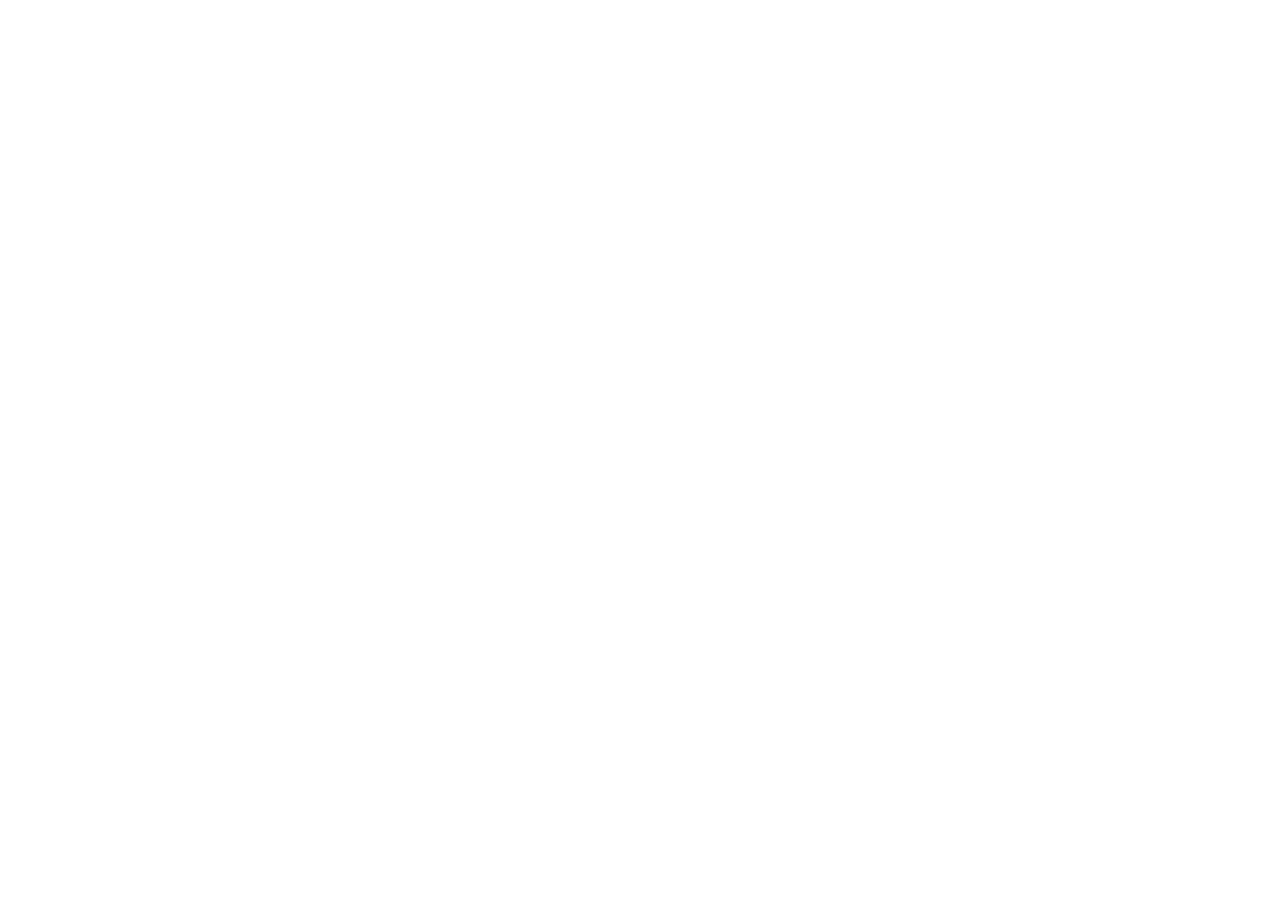
==== html/index.html @ 15f71a09 "Ajout index.html et CSS" ====
<!DOCTYPE html>
<html lang="en">
<head>
    <meta charset="UTF-8">
    <meta name="viewport" content="width=device-width, initial-scale=1.0">
    <title>Quadrivago - Accueil</title>
</head>
<body>
    
</body>
</html>
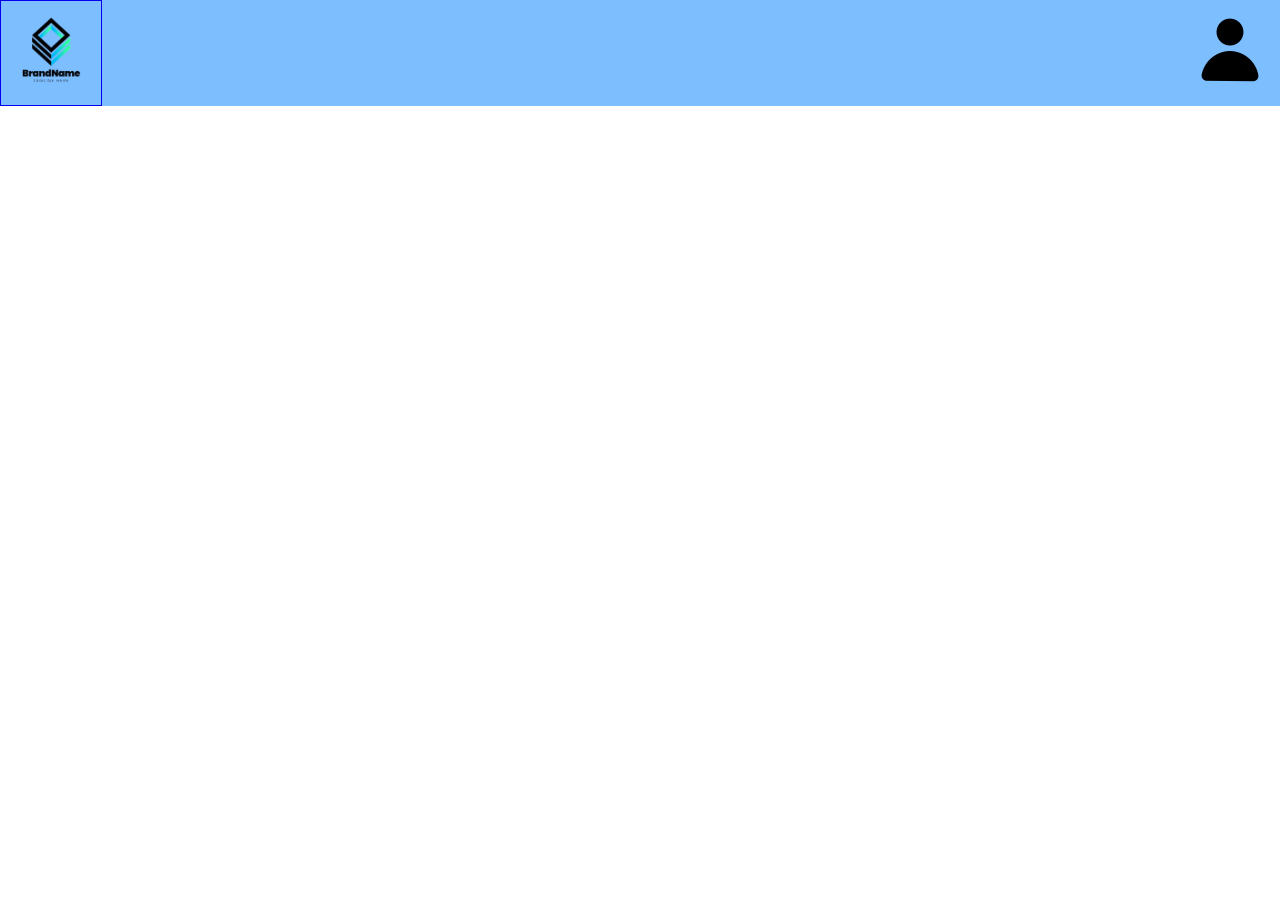
==== commit fee811c2: "Ajout de profil et index/header. Ajout d'un header "partagé"" ====
--- a/html/index.html
+++ b/html/index.html
@@ -4,8 +4,16 @@
     <meta charset="UTF-8">
     <meta name="viewport" content="width=device-width, initial-scale=1.0">
     <title>Quadrivago - Accueil</title>
+    <link rel="stylesheet" href="../CSS/style.css">
 </head>
+
 <body>
-    
+    <div id="header"></div>
+
+    <script>
+        fetch("header.html")
+            .then(response => response.text())
+            .then(data => document.getElementById("header").innerHTML = data);
+    </script>
 </body>
 </html>--- a/CSS/style.css
+++ b/CSS/style.css
@@ -0,0 +1,19 @@
+.logoPic, .profilePic{
+    width: 100px;
+    height: 100px;
+}
+
+nav{
+    display: flex;
+    justify-content: space-between;
+    background-color: rgb(125, 190, 255);
+}
+
+body{
+    margin: 0;
+    padding: 0;
+}
+
+a{
+    border: 1px solid;
+}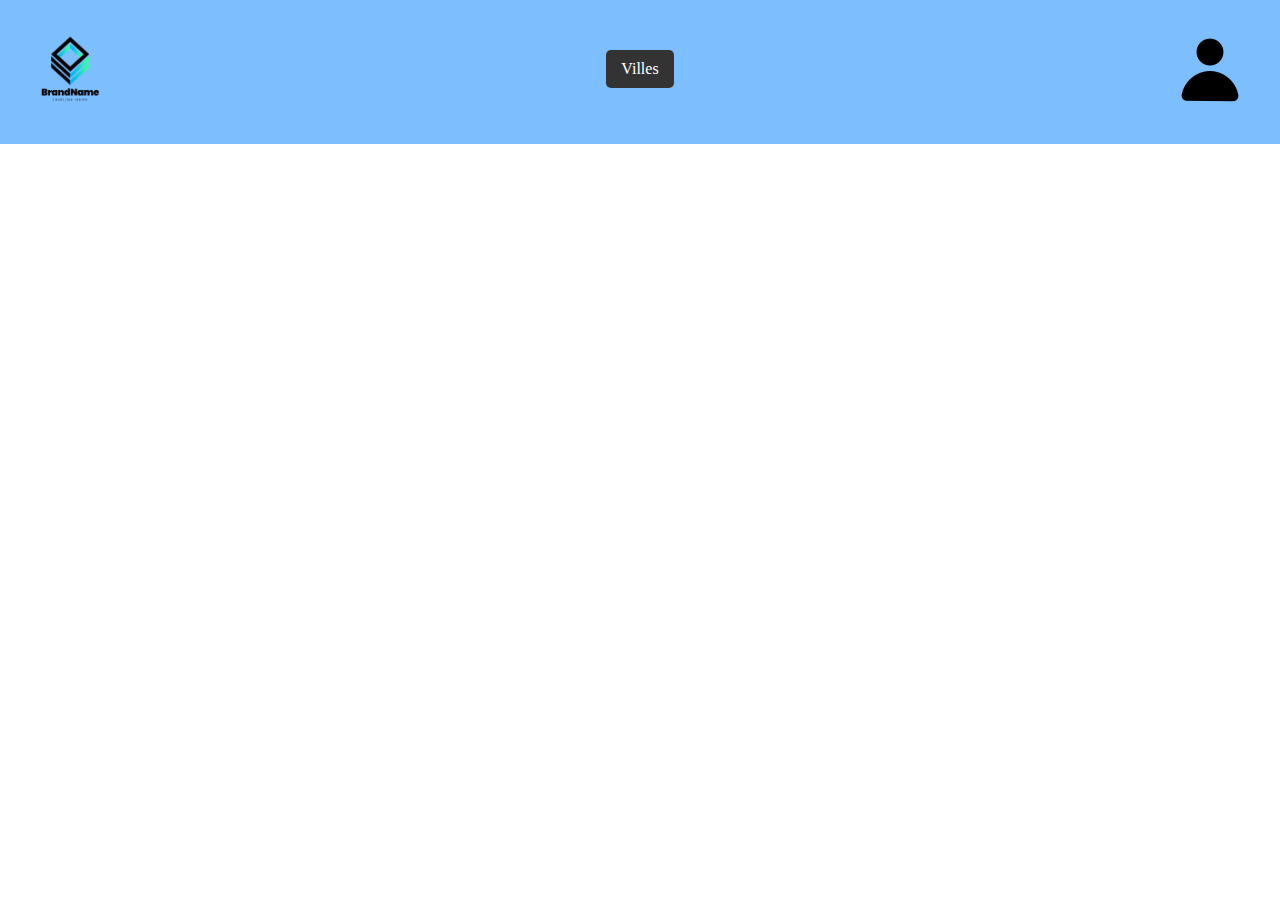
==== commit 9962671c: "Modification du header et style associé" ====
--- a/html/index.html
+++ b/html/index.html
@@ -9,7 +9,6 @@
 
 <body>
     <div id="header"></div>
-
     <script>
         fetch("header.html")
             .then(response => response.text())
--- a/CSS/style.css
+++ b/CSS/style.css
@@ -7,6 +7,7 @@
     display: flex;
     justify-content: space-between;
     background-color: rgb(125, 190, 255);
+    padding: 20px;
 }
 
 body{
@@ -14,6 +15,60 @@
     padding: 0;
 }
 
-a{
-    border: 1px solid;
+.dropdown {
+    position: relative;
+    display: inline-block;
+    justify-content: center;
+    height: fit-content;
+    margin-top: 30px;
+}
+
+/* Bouton du menu */
+.dropdown > a {
+    display: block;
+    padding: 10px 15px;
+    background-color: #333;
+    color: white;
+    text-decoration: none;
+    border-radius: 5px;
+    cursor: pointer;
+}
+
+/* Sous-menu */
+.submenu {
+    display: none;
+    position: absolute;
+    top: 100%;
+    left: 0;
+    background-color: #444;
+    list-style-type: none;
+    padding: 0;
+    margin: 0;
+    min-width: 150px;
+    border-radius: 5px;
+    box-shadow: 0px 4px 6px rgba(0, 0, 0, 0.2);
+}
+
+.submenu li {
+    padding: 10px;
+}
+
+.submenu li a {
+    color: white;
+    text-decoration: none;
+    display: block;
+}
+
+.submenu li:hover {
+    background-color: #666;
+}
+
+/* Permet d'afficher le menu au clic */
+.dropdown:focus-within .submenu {
+    display: block;
+}
+
+/* Ajout d'un tabindex pour permettre le focus */
+.dropdown {
+    tabindex: 0;
 }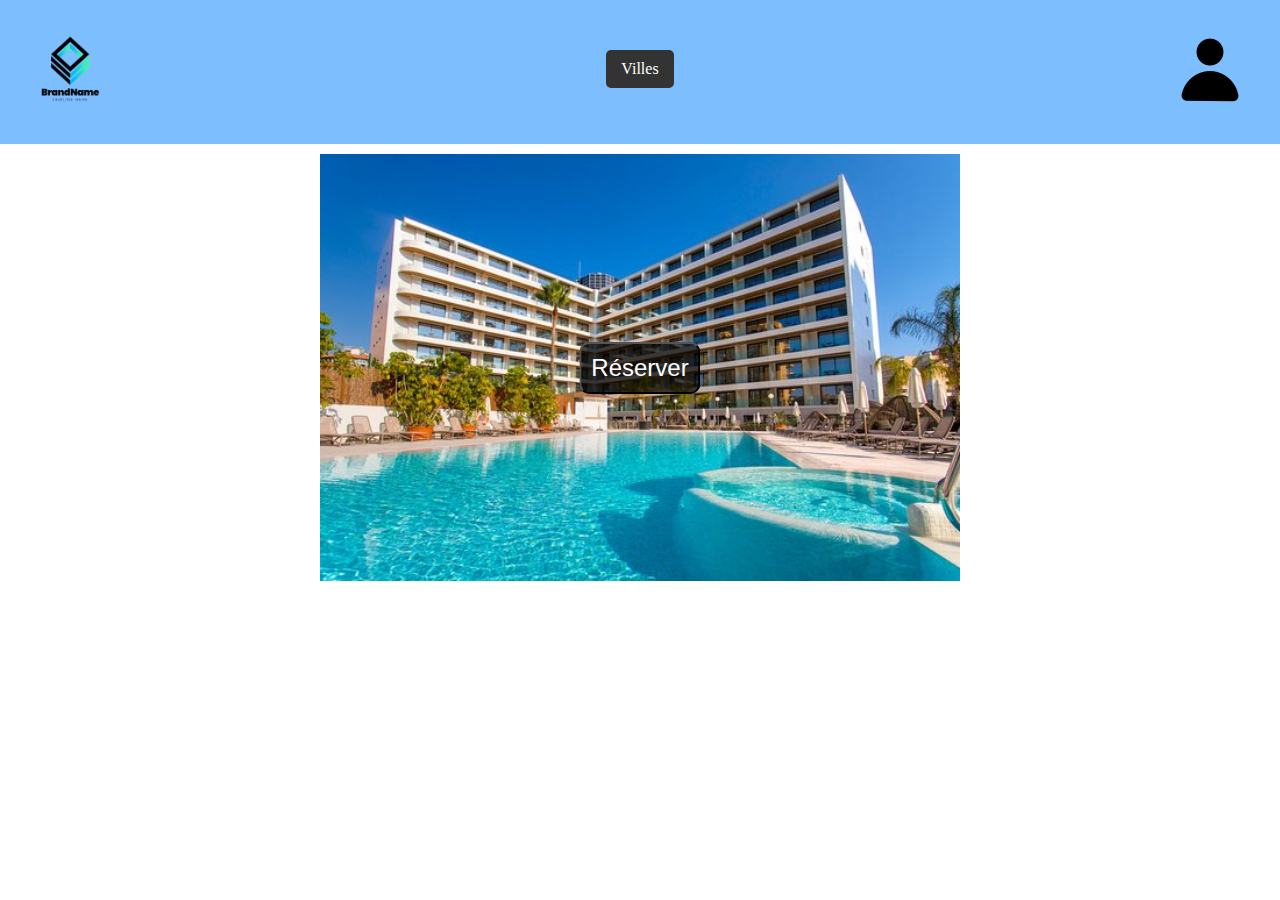
==== commit d195a673: "Modification index pour ajouter une image et un bouton au milieu de cette image comme sur la maquett" ====
--- a/html/index.html
+++ b/html/index.html
@@ -14,5 +14,10 @@
             .then(response => response.text())
             .then(data => document.getElementById("header").innerHTML = data);
     </script>
+
+    <div class="boutonImage">
+        <img src="../img/hotelimg.jpg" alt="fondImgBouton" class="fondImgBouton">
+        <button class="boutonReservation">Réserver</button>
+    </div>
 </body>
 </html>--- a/CSS/style.css
+++ b/CSS/style.css
@@ -68,7 +68,33 @@
     display: block;
 }
 
-/* Ajout d'un tabindex pour permettre le focus */
-.dropdown {
-    tabindex: 0;
+.fondImgBouton{
+    width: 50%;
+    margin: 10px;
+}
+
+.boutonImage{
+    /*justify-content:center;
+    display: inline-block;
+    position: relative;
+    text-align: center;*/
+
+    display: flex;
+    justify-content: center; /* Centre l'image horizontalement */
+    align-items: center; /* Centre l'image verticalement si la hauteur est définie */
+    position: relative; /* Permet de positionner le bouton par rapport à l'image */
+    height: 50%;
+}
+
+.boutonReservation{
+    width: fit-content;
+    position: absolute;
+    top: 50%;
+    left: 50%;
+    transform: translate(-50%, -50%);
+    padding: 10px;
+    border-radius: 10px;
+    background-color: rgba(0, 0, 0, 0.7);
+    color: white;
+    font-size: 24px;
 }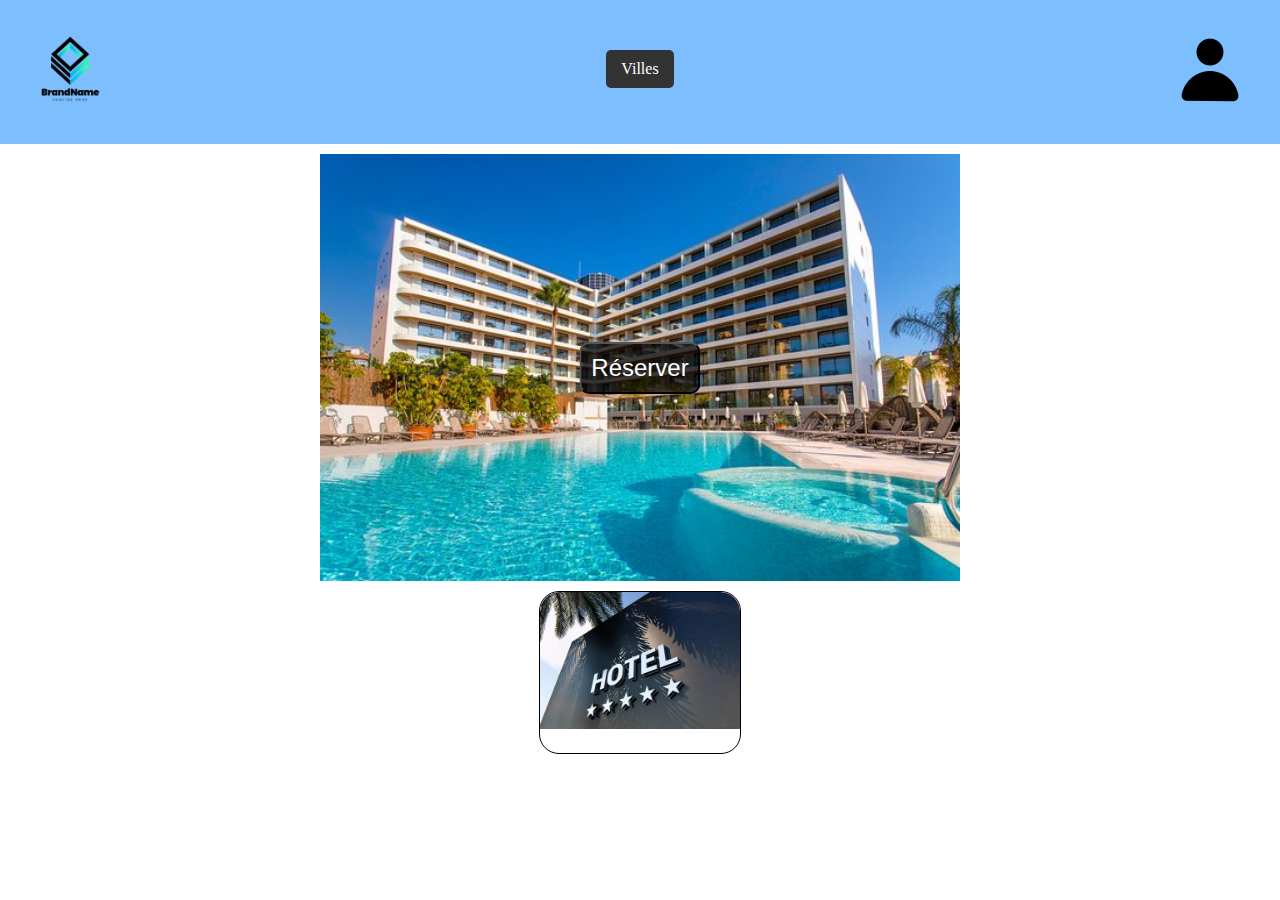
==== commit 8ac968a6: "Finition index et style" ====
--- a/html/index.html
+++ b/html/index.html
@@ -19,5 +19,12 @@
         <img src="../img/hotelimg.jpg" alt="fondImgBouton" class="fondImgBouton">
         <button class="boutonReservation">Réserver</button>
     </div>
+
+    <div class="cards">
+        <div class="hotelCard">
+            <img src="../img/imageplhhotel.jpg" alt="plhhotel" class="plhImgHotel">
+        </div>
+    </div>
+    
 </body>
 </html>--- a/CSS/style.css
+++ b/CSS/style.css
@@ -8,6 +8,8 @@
     justify-content: space-between;
     background-color: rgb(125, 190, 255);
     padding: 20px;
+    position: relative;
+    z-index: 1;
 }
 
 body{
@@ -71,6 +73,8 @@
 .fondImgBouton{
     width: 50%;
     margin: 10px;
+    position: relative;
+    z-index: 0;
 }
 
 .boutonImage{
@@ -97,4 +101,22 @@
     background-color: rgba(0, 0, 0, 0.7);
     color: white;
     font-size: 24px;
+}
+
+.hotelCard{
+    border: 1px solid;
+    border-radius: 20px;
+    width: fit-content;
+}
+
+.plhImgHotel{
+    width: 200px;
+    border-radius: 20px 20px 0 0;
+    margin-bottom: 20px;
+}
+
+.cards{
+    display: flex;
+    justify-content: center;
+    margin-bottom: 50px;
 }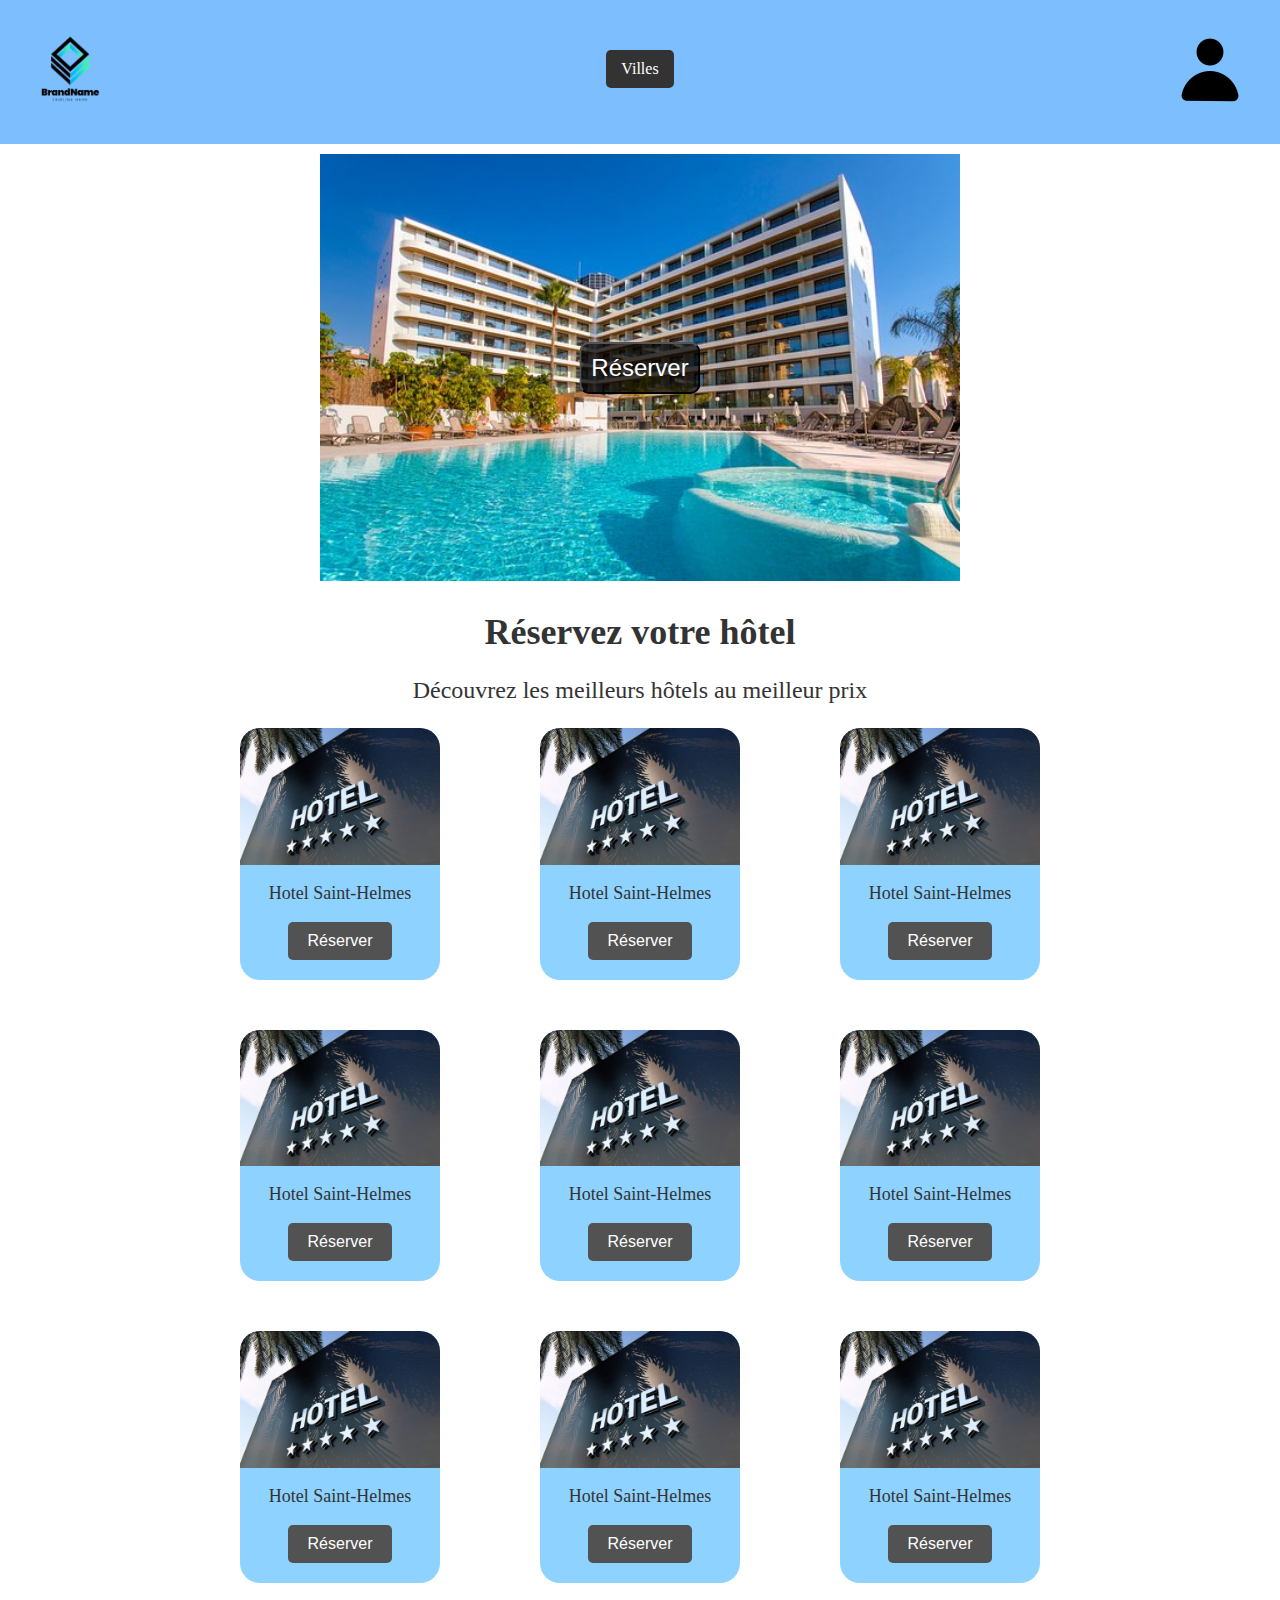
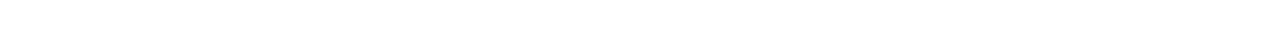
==== commit 3426dd0c: "Ajout cartes et boutons" ====
--- a/html/index.html
+++ b/html/index.html
@@ -20,11 +20,69 @@
         <button class="boutonReservation">Réserver</button>
     </div>
 
-    <div class="cards">
-        <div class="hotelCard">
-            <img src="../img/imageplhhotel.jpg" alt="plhhotel" class="plhImgHotel">
+    <div class="container">
+        <h1 id="reserTitre">Réservez votre hôtel</h1>
+        <p id="reserTexte">Découvrez les meilleurs hôtels au meilleur prix</p>
+        <div class="cards">
+            <div class="hotelCard">
+                <img src="../img/imageplhhotel.jpg" alt="plhhotel" class="plhImgHotel">
+                <p>Hotel Saint-Helmes</p>
+                <button>Réserver</button>
+            </div>
+
+            <div class="hotelCard">
+                <img src="../img/imageplhhotel.jpg" alt="plhhotel" class="plhImgHotel">
+                <p>Hotel Saint-Helmes</p>
+                <button>Réserver</button>
+            </div>
+
+            <div class="hotelCard">
+                <img src="../img/imageplhhotel.jpg" alt="plhhotel" class="plhImgHotel">
+                <p>Hotel Saint-Helmes</p>
+                <button>Réserver</button>
+            </div>
+        </div>
+
+        <div class="cards">
+            <div class="hotelCard">
+                <img src="../img/imageplhhotel.jpg" alt="plhhotel" class="plhImgHotel">
+                <p>Hotel Saint-Helmes</p>
+                <button>Réserver</button>
+            </div>
+
+            <div class="hotelCard">
+                <img src="../img/imageplhhotel.jpg" alt="plhhotel" class="plhImgHotel">
+                <p>Hotel Saint-Helmes</p>
+                <button>Réserver</button>
+            </div>
+
+            <div class="hotelCard">
+                <img src="../img/imageplhhotel.jpg" alt="plhhotel" class="plhImgHotel">
+                <p>Hotel Saint-Helmes</p>
+                <button>Réserver</button>
+            </div>
+        </div>
+
+        <div class="cards">
+            <div class="hotelCard">
+                <img src="../img/imageplhhotel.jpg" alt="plhhotel" class="plhImgHotel">
+                <p>Hotel Saint-Helmes</p>
+                <button>Réserver</button>
+            </div>
+
+            <div class="hotelCard">
+                <img src="../img/imageplhhotel.jpg" alt="plhhotel" class="plhImgHotel">
+                <p>Hotel Saint-Helmes</p>
+                <button>Réserver</button>
+            </div>
+
+            <div class="hotelCard">
+                <img src="../img/imageplhhotel.jpg" alt="plhhotel" class="plhImgHotel">
+                <p>Hotel Saint-Helmes</p>
+                <button>Réserver</button>
+            </div>
         </div>
     </div>
-    
+
 </body>
 </html>--- a/CSS/style.css
+++ b/CSS/style.css
@@ -78,15 +78,11 @@
 }
 
 .boutonImage{
-    /*justify-content:center;
-    display: inline-block;
-    position: relative;
-    text-align: center;*/
 
     display: flex;
-    justify-content: center; /* Centre l'image horizontalement */
-    align-items: center; /* Centre l'image verticalement si la hauteur est définie */
-    position: relative; /* Permet de positionner le bouton par rapport à l'image */
+    justify-content: center; 
+    align-items: center;
+    position: relative;
     height: 50%;
 }
 
@@ -104,19 +100,59 @@
 }
 
 .hotelCard{
-    border: 1px solid;
     border-radius: 20px;
     width: fit-content;
+    margin-right: 50px;
+    margin-left: 50px;
+    margin-bottom: 50px;
+    background-color: rgb(142, 210, 255);
+    display: flex;
+    flex-direction: column;
+    align-items: center;
+}
+
+.hotelCard:hover{
+    box-shadow: 0 4px 8px rgba(0, 0, 0, 0.2);
+    transition: transform 0.3s;
+    transform: scale(1.05);
+}
+
+.hotelCard p{
+    font-size: 18px;
+    color: #333;
+}
+
+.hotelCard button{
+    background-color: #525252;
+    color: white;
+    border: none;
+    padding: 10px 20px;
+    margin-bottom: 20px;
+    border-radius: 5px;
+    cursor: pointer;
+    font-size: 16px;
 }
 
 .plhImgHotel{
     width: 200px;
     border-radius: 20px 20px 0 0;
-    margin-bottom: 20px;
 }
 
 .cards{
     display: flex;
     justify-content: center;
-    margin-bottom: 50px;
+}
+
+#reserTitre{
+    font-size: 36px;
+    text-align: center;
+    margin-top: 20px;
+    color: #333;
+}
+
+#reserTexte{
+    font-size: 24px;
+    text-align: center;
+    margin-top: 20px;
+    color: #333;
 }